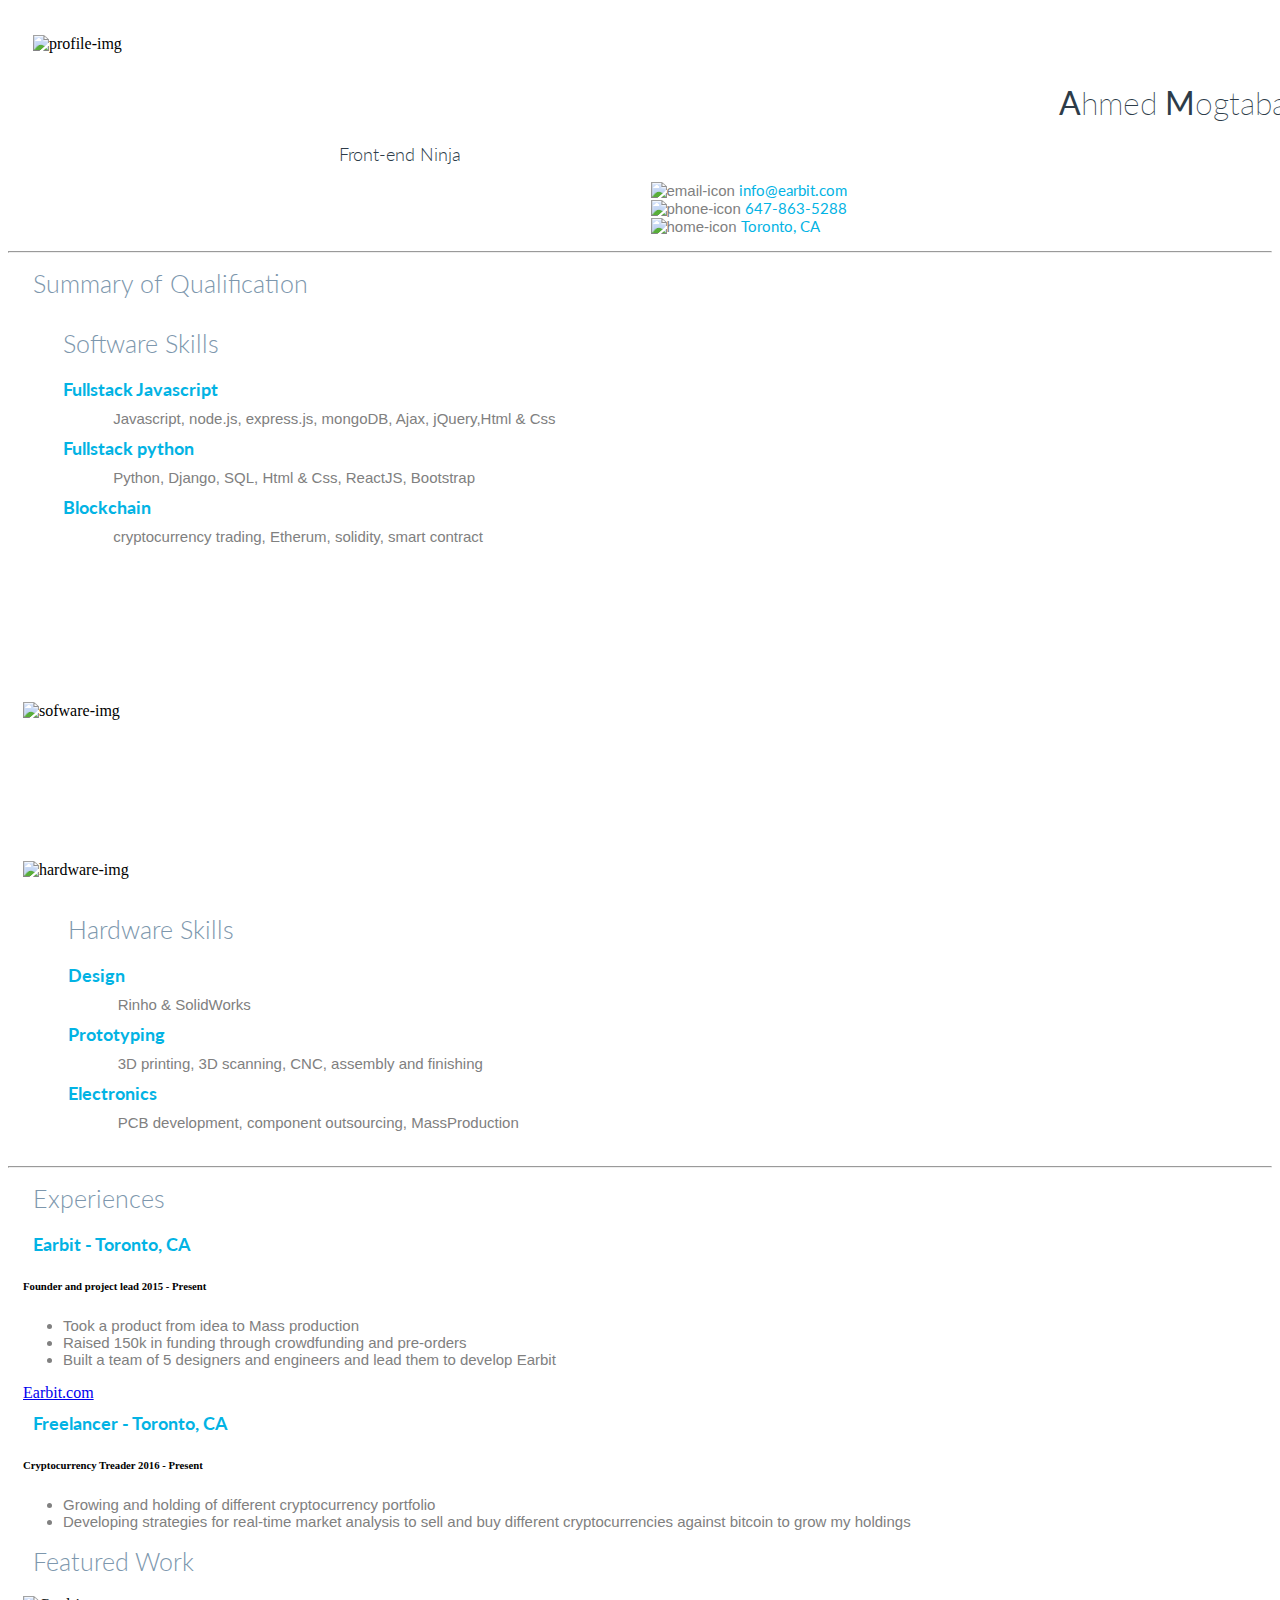
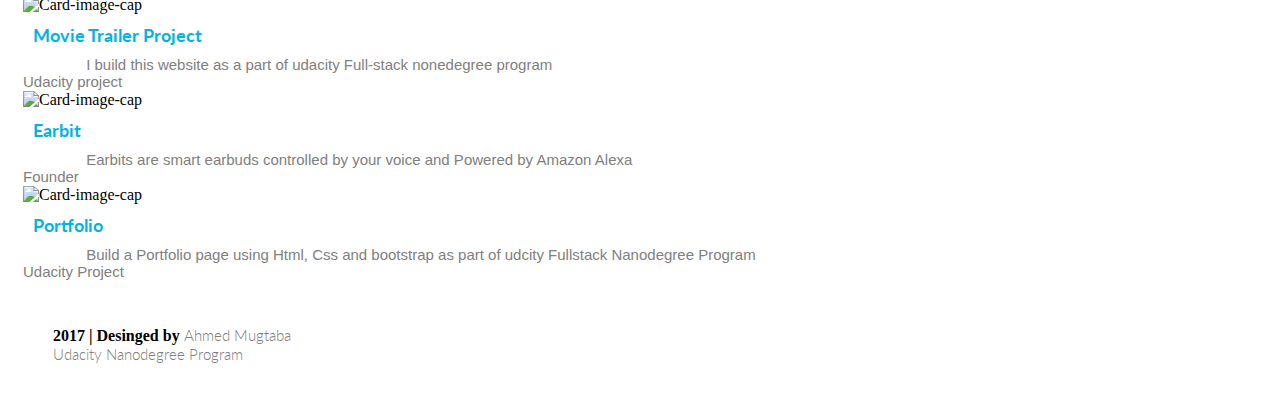
==== portfolio.html @ 6bc85782 "initial commit" ====
<!DOCTYPE html>
<html lang="en">
  <head>
    <!-- Required meta tags -->
    <meta charset="utf-8">
    <meta name="viewport" content="width=device-width, initial-scale=1, shrink-to-fit=no">
    <title>portfolio</title>
    <!-- bootstrap CDN -->
    <script src="https://maxcdn.bootstrapcdn.com/bootstrap/4.0.0-alpha.6/js/bootstrap.min.js" integrity="sha384-vBWWzlZJ8ea9aCX4pEW3rVHjgjt7zpkNpZk+02D9phzyeVkE+jo0ieGizqPLForn" crossorigin="anonymous"></script>

    <!-- Bootstrap CSS -->
    <link rel="stylesheet" href="https://maxcdn.bootstrapcdn.com/bootstrap/4.0.0-alpha.6/css/bootstrap.min.css" integrity="sha384-rwoIResjU2yc3z8GV/NPeZWAv56rSmLldC3R/AZzGRnGxQQKnKkoFVhFQhNUwEyJ" crossorigin="anonymous">
    <!-- main Css -->
    <link rel="stylesheet" href="main.css">
    <!-- Google Font -->
    <link href="https://fonts.googleapis.com/css?family=Lato:100,300,400" rel="stylesheet">

  </head>
<body>
<div class="container">
 <!-- log and info -->
    <div class="row head">
  <!-- Logo -->
        <div class="col-sm-4">
        <img class="profile-img" src="/Users/AhmedAli/Desktop/portfolio/img/udacity.svg" alt="profile-img">
        </div>
  <!-- ./ logo -->
  <!-- my info -->
        <div class="col-sm-8">
          <h1 id="name" class="text-uppercase"> <strong>A</strong>hmed<strong> M</strong>ogtaba</h1>
          <h4 id="ninja" class="text-center text-uppercase">Front-end Ninja</h4>
          <ul id="otis">
          <li><img class="info-icon" src="/Users/AhmedAli/Desktop/portfolio/img/email.png" alt="email-icon">
          <span class="info">info@earbit.com<br/></span></li>
          <li><img class="info-icon" src="/Users/AhmedAli/Desktop/portfolio/img/phone.png" alt="phone-icon"> <span class="info">647-863-5288<br/></span></li>
          <li><img class="info-icon" src="/Users/AhmedAli/Desktop/portfolio/img/home.png" alt="home-icon"><span class="info"> Toronto, CA</span></li>
          </ul>
        </div>
    </div>
  <!-- ./my info -->
    <hr/>
  <!-- Header -->
    <div class="row">
            <div class="col">
                  <h2 class="header">Summary of Qualification</h2>
            </div>
    </div>
  <!-- ./Header -->
  <!-- sofware skills row -->
    <div class="row">

        <div class="col-sm-6 software-skills">
            <h2 class="header">Software Skills</h2>
            <h5>Fullstack Javascript</h5>
            <p class="anything">Javascript, node.js, express.js, mongoDB, Ajax, jQuery,Html & Css</p>
            <h5>Fullstack python</h5>
            <p class="anything">Python, Django, SQL, Html & Css, ReactJS, Bootstrap</p>
            <h5>Blockchain</h5>
            <p class="anything">cryptocurrency trading, Etherum, solidity, smart contract</p>
        </div>

        <div class="col-sm-4 skills-img">
            <img class="software-img" src="/Users/AhmedAli/Desktop/portfolio/img/coding.jpg" alt="sofware-img">
        </div>
    </div>
<!-- ./sofware skills row -->

<!-- Hardware skills row -->
  <div class="row">

      <div class="col-sm-4 skills-img">
        <img class="hardware-img" src="/Users/AhmedAli/Desktop/portfolio/img/hardware.jpg" alt="hardware-img">
    </div>

    <div class="col-sm-6 hardware-info">

      <h2 class="header">Hardware Skills</h2>
      <h5>Design</h5>
      <p class="anything">Rinho & SolidWorks</p>
      <h5>Prototyping</h5>
      <p class="anything">3D printing, 3D scanning, CNC, assembly and finishing</p>
      <h5>Electronics</h5>
      <p class="anything">PCB development, component outsourcing, MassProduction</p>
    </div>

  </div>
<!-- ./Hardware skills row -->
    <hr/>

<!-- Experinences header -->
  <div class="row">
            <div class="col">
                  <h2 class="header">Experiences</h2>
            </div>
  </div>
<!-- ./ Experinences header -->

<!-- Experinences details  -->
  <div class="row">

      <div class="card-block">
          <h4>Earbit - Toronto, CA</h4>
          <h6 class="card-subtitle mb-2 text-muted">Founder and project lead 2015 - Present</h6>
          <ul>
            <li>Took a product from idea to Mass production</li>
            <li>Raised 150k in funding through crowdfunding and pre-orders</li>
            <li>Built a team of 5 designers and engineers and lead them to develop Earbit</li>
          </ul>
          <a href="https://www.myearbit.com/" class="card-link">Earbit.com</a>
  </div>
      <div class="card-block">
        <h4> Freelancer - Toronto, CA</h4>
        <h6 class="card-subtitle mb-2 text-muted">Cryptocurrency Treader 2016 - Present</h6>
        <ul>
            <li>Growing and holding of different cryptocurrency portfolio</li>
            <li>Developing strategies for real-time market analysis to sell and buy different cryptocurrencies against bitcoin to grow my holdings</li>
        </ul>
      </div>
  </div>
<!-- ./Experinences details  -->

<!-- Featured Work Header -->
  <div class="row test3">
        <div class="col-sm-6">
              <h3 class="header">Featured Work</h3>
        </div>
  </div>
<!-- ./Featured Work Header -->

<!-- portfolio cards -->
  <div class="row">

      <div class="col-sm-10 card-deck text-center">

        <div class="card">
            <img class="card-img-top" src="http://t0.gstatic.com/images?q=tbn:ANd9GcQQ5vi9xgRkP0nk5aRn8tcGEGRnOQyM-aAS1ldqfQSi_69V1yfU" alt="Card-image-cap">
            <div class="card-block">
            <h4 class="card-title">Movie Trailer Project</h4>
            <p class="card-text anything">I build this website as a part of udacity Full-stack nonedegree program</p>
            </div>
            <div class="card-footer">
            <small class="text-muted">Udacity project</small>
            </div>
  </div>

      <div class="card">
      <img class="card-img-top" src="/Users/AhmedAli/Desktop/portfolio/img/43.png" alt="Card-image-cap">
      <div class="card-block">
          <h4 class="card-title ">Earbit</h4>
          <p class="card-text anything">Earbits are smart earbuds controlled by your voice and Powered by Amazon Alexa</p>
          </div>
              <div class="card-footer">
                <small class="text-muted">Founder</small>
          </div>
      </div>


  <div class="card">
    <img class="card-img-top" src="/Users/AhmedAli/Desktop/portfolio/img/project.jpg" alt="Card-image-cap">
    <div class="card-block">
      <h4 class="card-title ">Portfolio</h4>
      <p class="card-text anything">Build a Portfolio page using Html, Css and bootstrap as part of udcity Fullstack Nanodegree Program</p>
        </div>
          <div class="card-footer">
              <small class="text-muted">Udacity Project</small>
            </div>
          </div>
      </div>
   </div>
 <!-- ./portfolio cards -->

 <!-- Footer -->

   <footer class="footer text-center">
       <strong class="text-muted"> 2017 | Desinged by </strong>
       <span class="text-footer">Ahmed Mugtaba</span>
       <p class="text-muted text-footer"> Udacity Nanodegree Program</p>
   </footer>

 <!-- Footer -->


    <!-- jQuery first, then Tether, then Bootstrap JS. -->
    <script src="https://code.jquery.com/jquery-3.1.1.slim.min.js" integrity="sha384-A7FZj7v+d/sdmMqp/nOQwliLvUsJfDHW+k9Omg/a/EheAdgtzNs3hpfag6Ed950n" crossorigin="anonymous">
    </script>
    <script src="https://cdnjs.cloudflare.com/ajax/libs/tether/1.4.0/js/tether.min.js" integrity="sha384-DztdAPBWPRXSA/3eYEEUWrWCy7G5KFbe8fFjk5JAIxUYHKkDx6Qin1DkWx51bBrb" crossorigin="anonymous">
    </script>
    <script src="https://maxcdn.bootstrapcdn.com/bootstrap/4.0.0-alpha.6/js/bootstrap.min.js" integrity="sha384-vBWWzlZJ8ea9aCX4pEW3rVHjgjt7zpkNpZk+02D9phzyeVkE+jo0ieGizqPLForn" crossorigin="anonymous">
    </script>
    </div>
  </body>
</html>
---- main.css ----
img {
    max-width: 100%;
    height: auto;
}

h2,h3,h5,h4 {
    font-family: 'Lato', sans-serif;
    font-size: 18px;
    margin: 10px;
    color: #02b3e4;
}

p,span,li, small{
    margin: auto;
    font-family: sans-serif;
    font-size: 15px;
    color: gray;
}

.header{
    font-size: 25px;
    color: #7d97ad;
    font-family: 'Lato', sans-serif;
    margin-bottom: 20px;
    font-weight: 300;
}

#otis li {
    list-style-type: none;
    margin-left: 48%;
}
.anything{
    margin-left: 5%;
}

.profile-img{
    width: 35%;
    margin: 10px;
    margin-top: 20px;
}

#info{
    margin-right: 10%;
}

#name{
    margin-top: 20px;
    text-align: right;
    color: #2d3c49;
    font-family: 'Lato', sans-serif;
    font-weight: 200;
}
#ninja{
    margin-left: 25%;
    font-family: 'Lato', sans-serif;
    font-weight: 300;
    color: #2d3c49;
}
.info-icon{
    width: 6%;
}
.card-img-top {
    width: 100%;
    height: 260px;
}

.card-deck{
    margin: auto;
}


.hardware-img {
   margin-top: 10%;
}
.software-img {
    margin-top: 10%;
}

.software-skills {
    position: relative;
    text-align: left;
    margin: 30px;
}

.hardware-info{
    margin:35px;

}
.row {
    margin: 15px;
    width: 100%;
}
.footer{
    margin: 45px;
}
.text-footer {
    font-family: 'Lato', sans-serif;
    font-weight: 300;
}

.info{
     color: #02b3e4;
     font-family: 'Lato', sans-serif;
}

@media (max-width: 580px) {
  .profile-img,.info-icon,.software-img,.info{
    display: none;
  }
}
@media (max-width: 580px) {
  #name{
    text-align: center;
  }
}
@media (max-width: 580px) {
  #ninja{
    display: none;
  }
}
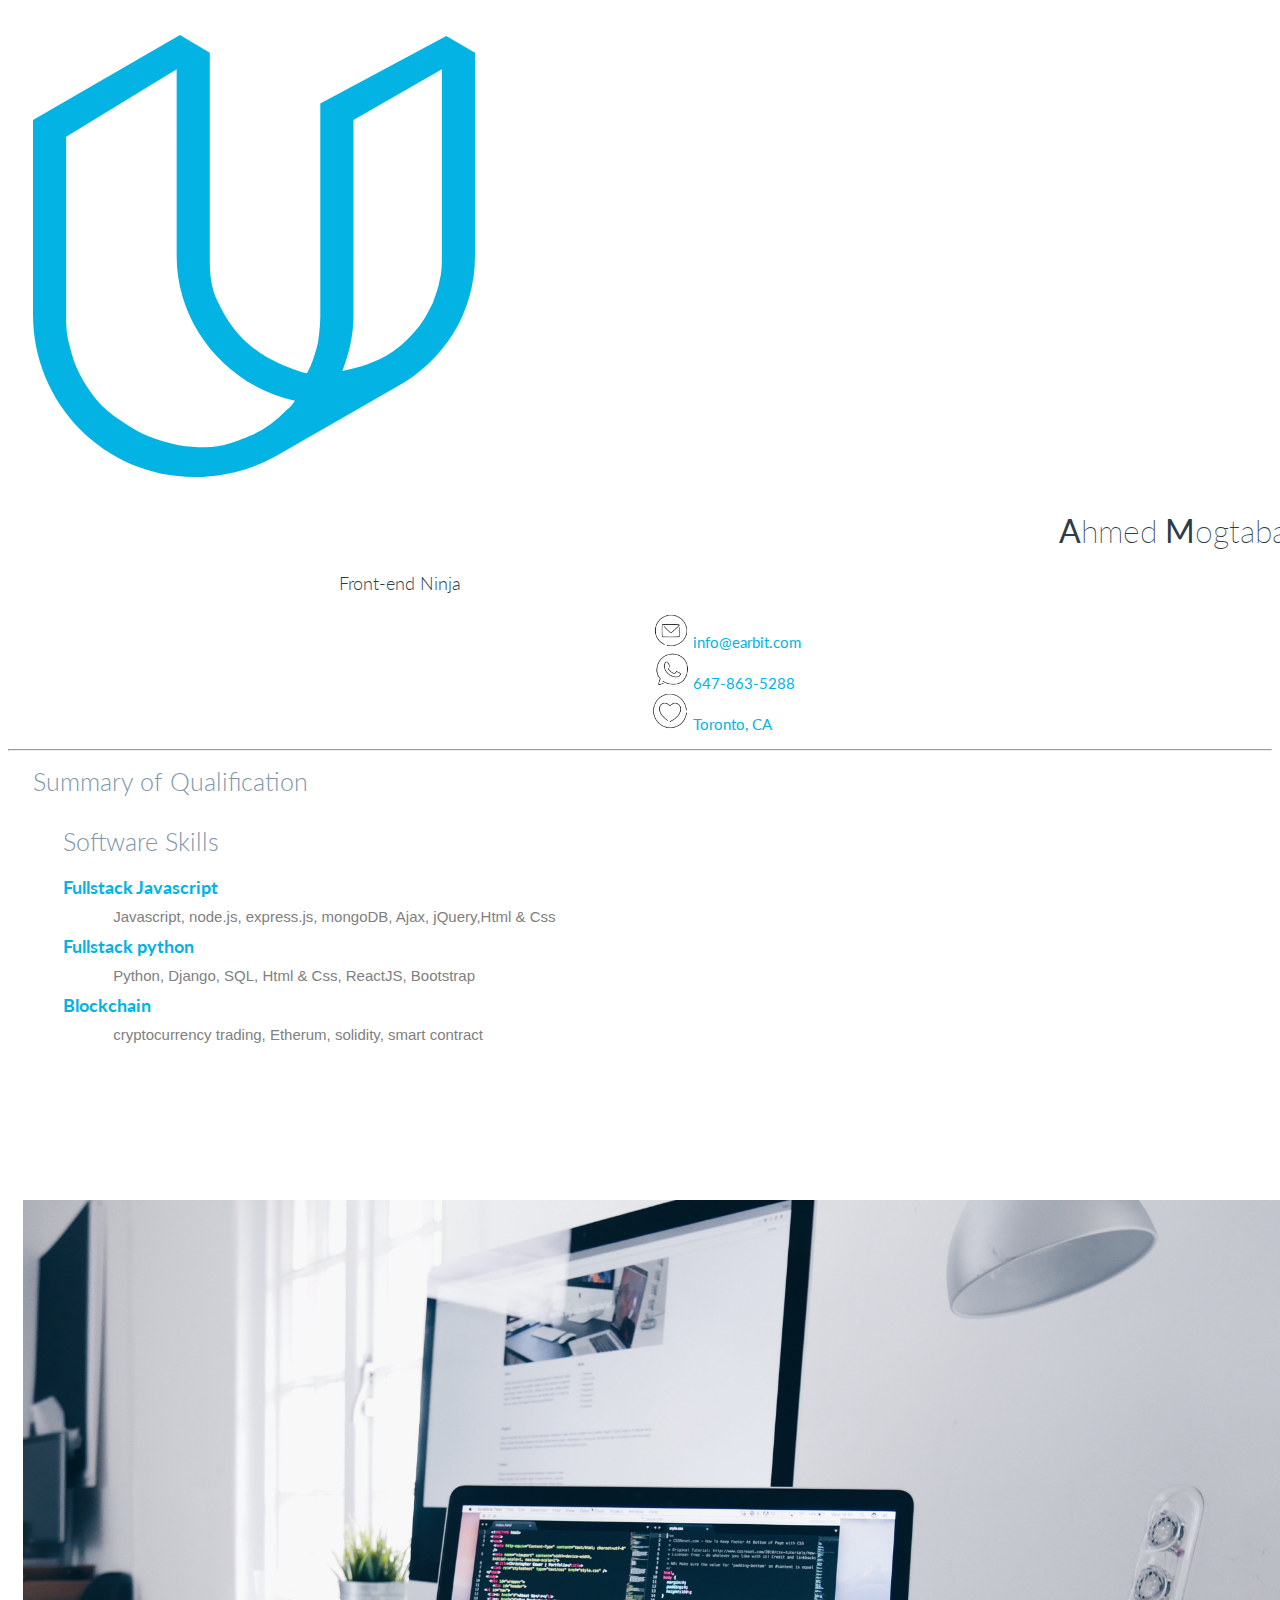
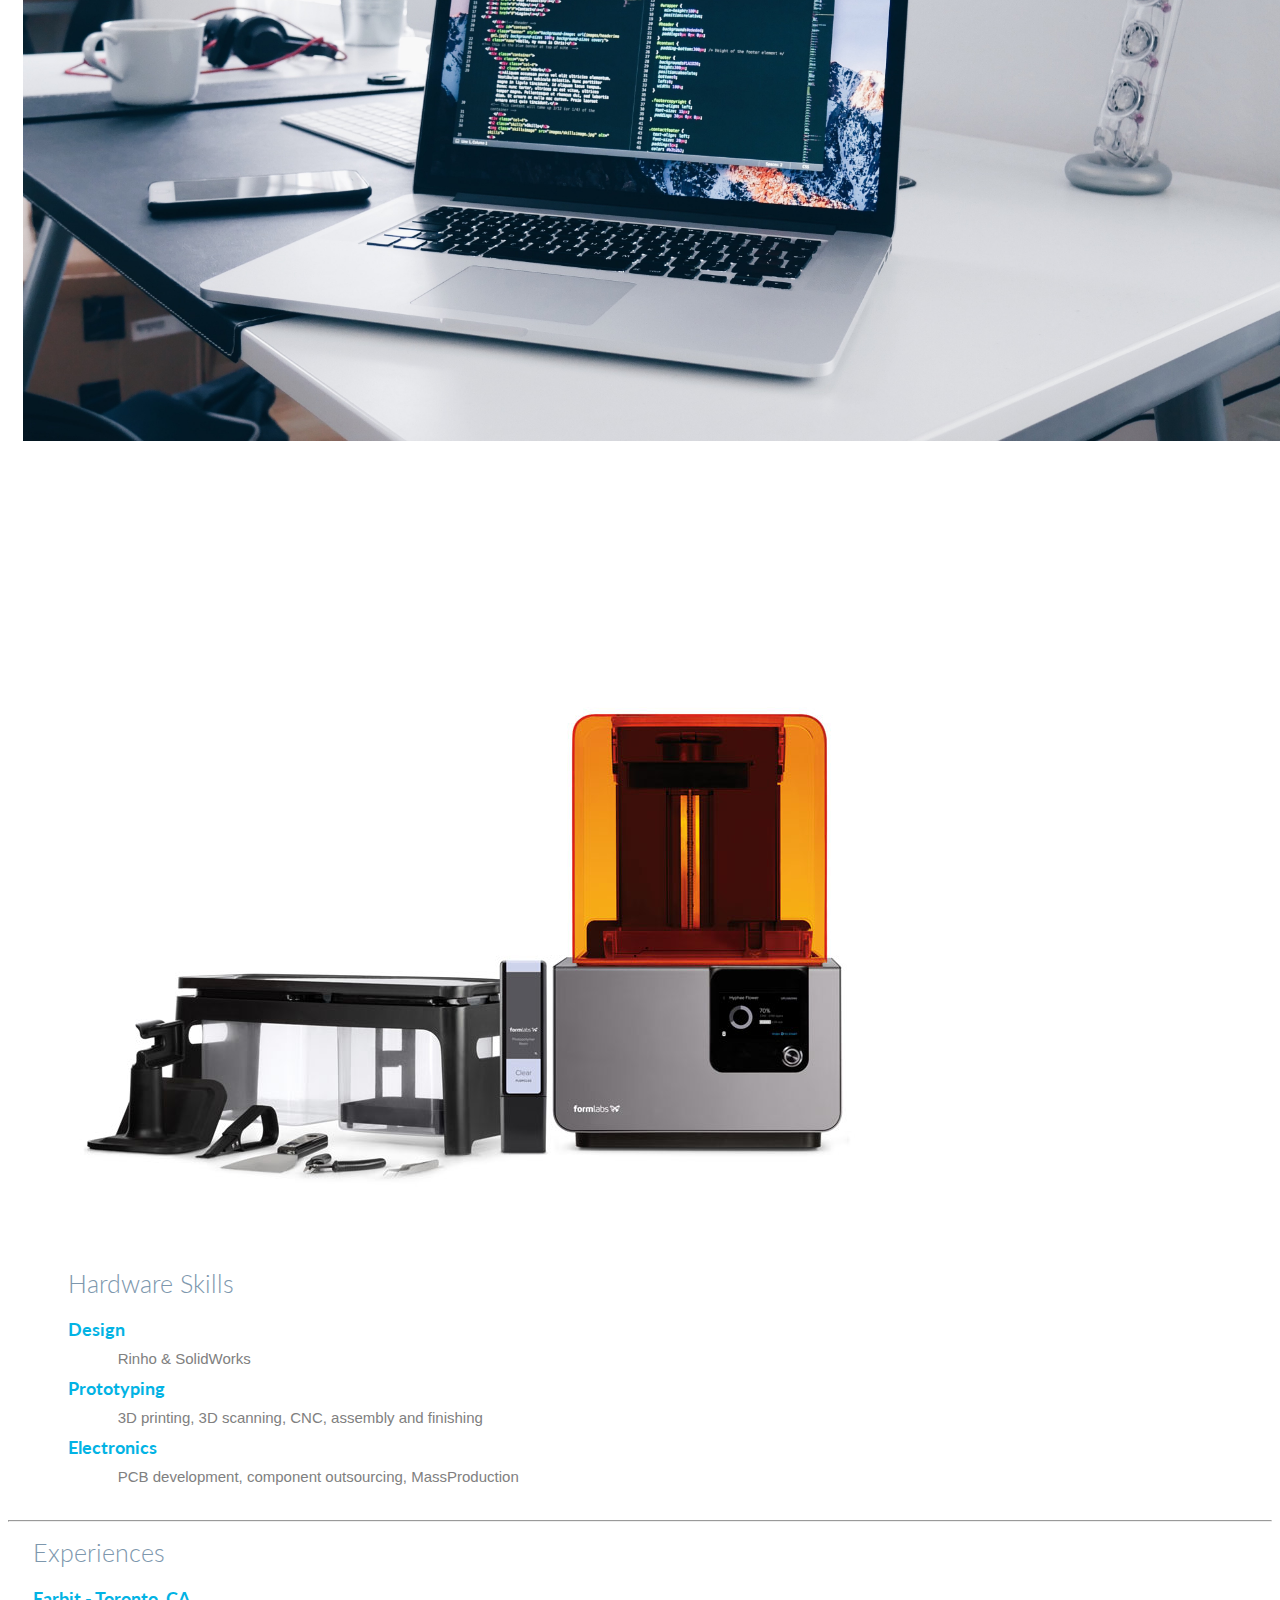
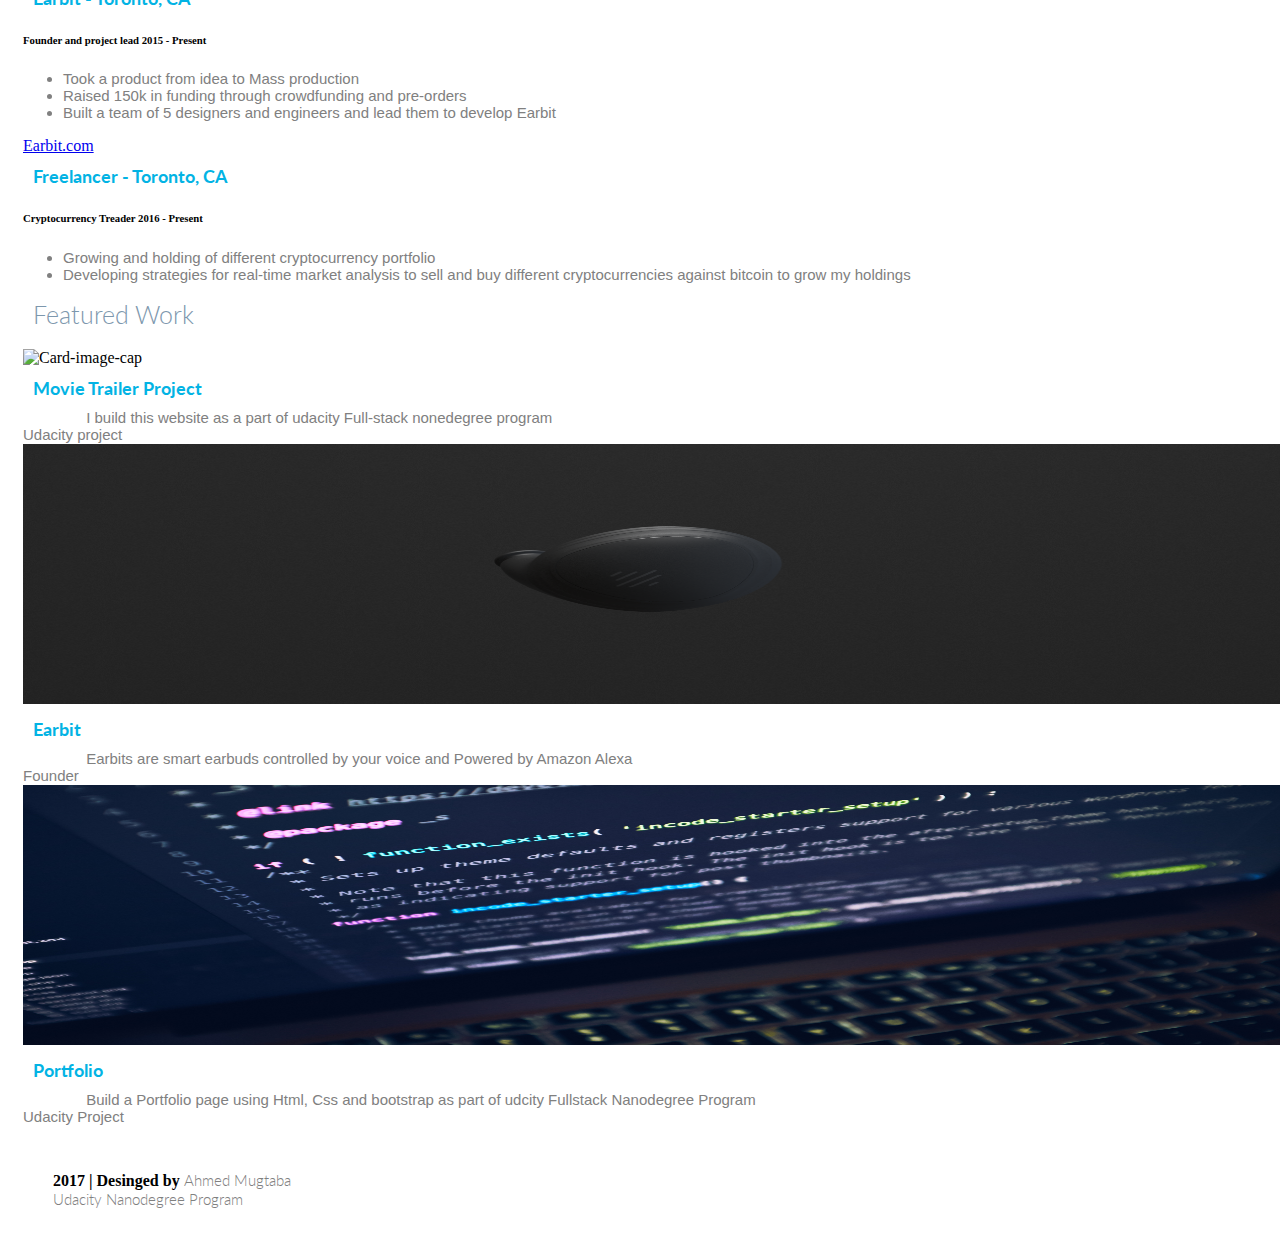
==== commit dd028f2f: "[update imgimages path]" ====
--- a/portfolio.html
+++ b/portfolio.html
@@ -22,7 +22,7 @@
     <div class="row head">
   <!-- Logo -->
         <div class="col-sm-4">
-        <img class="profile-img" src="/Users/AhmedAli/Desktop/portfolio/img/udacity.svg" alt="profile-img">
+        <img class="profile-img" src="img/udacity.svg" alt="profile-img">
         </div>
   <!-- ./ logo -->
   <!-- my info -->
@@ -30,10 +30,10 @@
           <h1 id="name" class="text-uppercase"> <strong>A</strong>hmed<strong> M</strong>ogtaba</h1>
           <h4 id="ninja" class="text-center text-uppercase">Front-end Ninja</h4>
           <ul id="otis">
-          <li><img class="info-icon" src="/Users/AhmedAli/Desktop/portfolio/img/email.png" alt="email-icon">
+          <li><img class="info-icon" src="img/email.png" alt="email-icon">
           <span class="info">info@earbit.com<br/></span></li>
-          <li><img class="info-icon" src="/Users/AhmedAli/Desktop/portfolio/img/phone.png" alt="phone-icon"> <span class="info">647-863-5288<br/></span></li>
-          <li><img class="info-icon" src="/Users/AhmedAli/Desktop/portfolio/img/home.png" alt="home-icon"><span class="info"> Toronto, CA</span></li>
+          <li><img class="info-icon" src="img/phone.png" alt="phone-icon"> <span class="info">647-863-5288<br/></span></li>
+          <li><img class="info-icon" src="img/home.png" alt="home-icon"><span class="info"> Toronto, CA</span></li>
           </ul>
         </div>
     </div>
@@ -60,7 +60,7 @@
         </div>
 
         <div class="col-sm-4 skills-img">
-            <img class="software-img" src="/Users/AhmedAli/Desktop/portfolio/img/coding.jpg" alt="sofware-img">
+            <img class="software-img" src="img/coding.jpg" alt="sofware-img">
         </div>
     </div>
 <!-- ./sofware skills row -->
@@ -69,7 +69,7 @@
   <div class="row">
 
       <div class="col-sm-4 skills-img">
-        <img class="hardware-img" src="/Users/AhmedAli/Desktop/portfolio/img/hardware.jpg" alt="hardware-img">
+        <img class="hardware-img" src="img/hardware.jpg" alt="hardware-img">
     </div>
 
     <div class="col-sm-6 hardware-info">
@@ -144,7 +144,7 @@
   </div>
 
       <div class="card">
-      <img class="card-img-top" src="/Users/AhmedAli/Desktop/portfolio/img/43.png" alt="Card-image-cap">
+      <img class="card-img-top" src="img/43.png" alt="Card-image-cap">
       <div class="card-block">
           <h4 class="card-title ">Earbit</h4>
           <p class="card-text anything">Earbits are smart earbuds controlled by your voice and Powered by Amazon Alexa</p>
@@ -156,7 +156,7 @@
 
 
   <div class="card">
-    <img class="card-img-top" src="/Users/AhmedAli/Desktop/portfolio/img/project.jpg" alt="Card-image-cap">
+    <img class="card-img-top" src="img/project.jpg" alt="Card-image-cap">
     <div class="card-block">
       <h4 class="card-title ">Portfolio</h4>
       <p class="card-text anything">Build a Portfolio page using Html, Css and bootstrap as part of udcity Fullstack Nanodegree Program</p>
--- a/main.css
+++ b/main.css
@@ -117,4 +117,11 @@
   #ninja{
     display: none;
   }
+}
+
+@media (max-width: 580px) {
+  .card{
+        margin-bottom: 35px;
+        width: 90%;
+    }
 }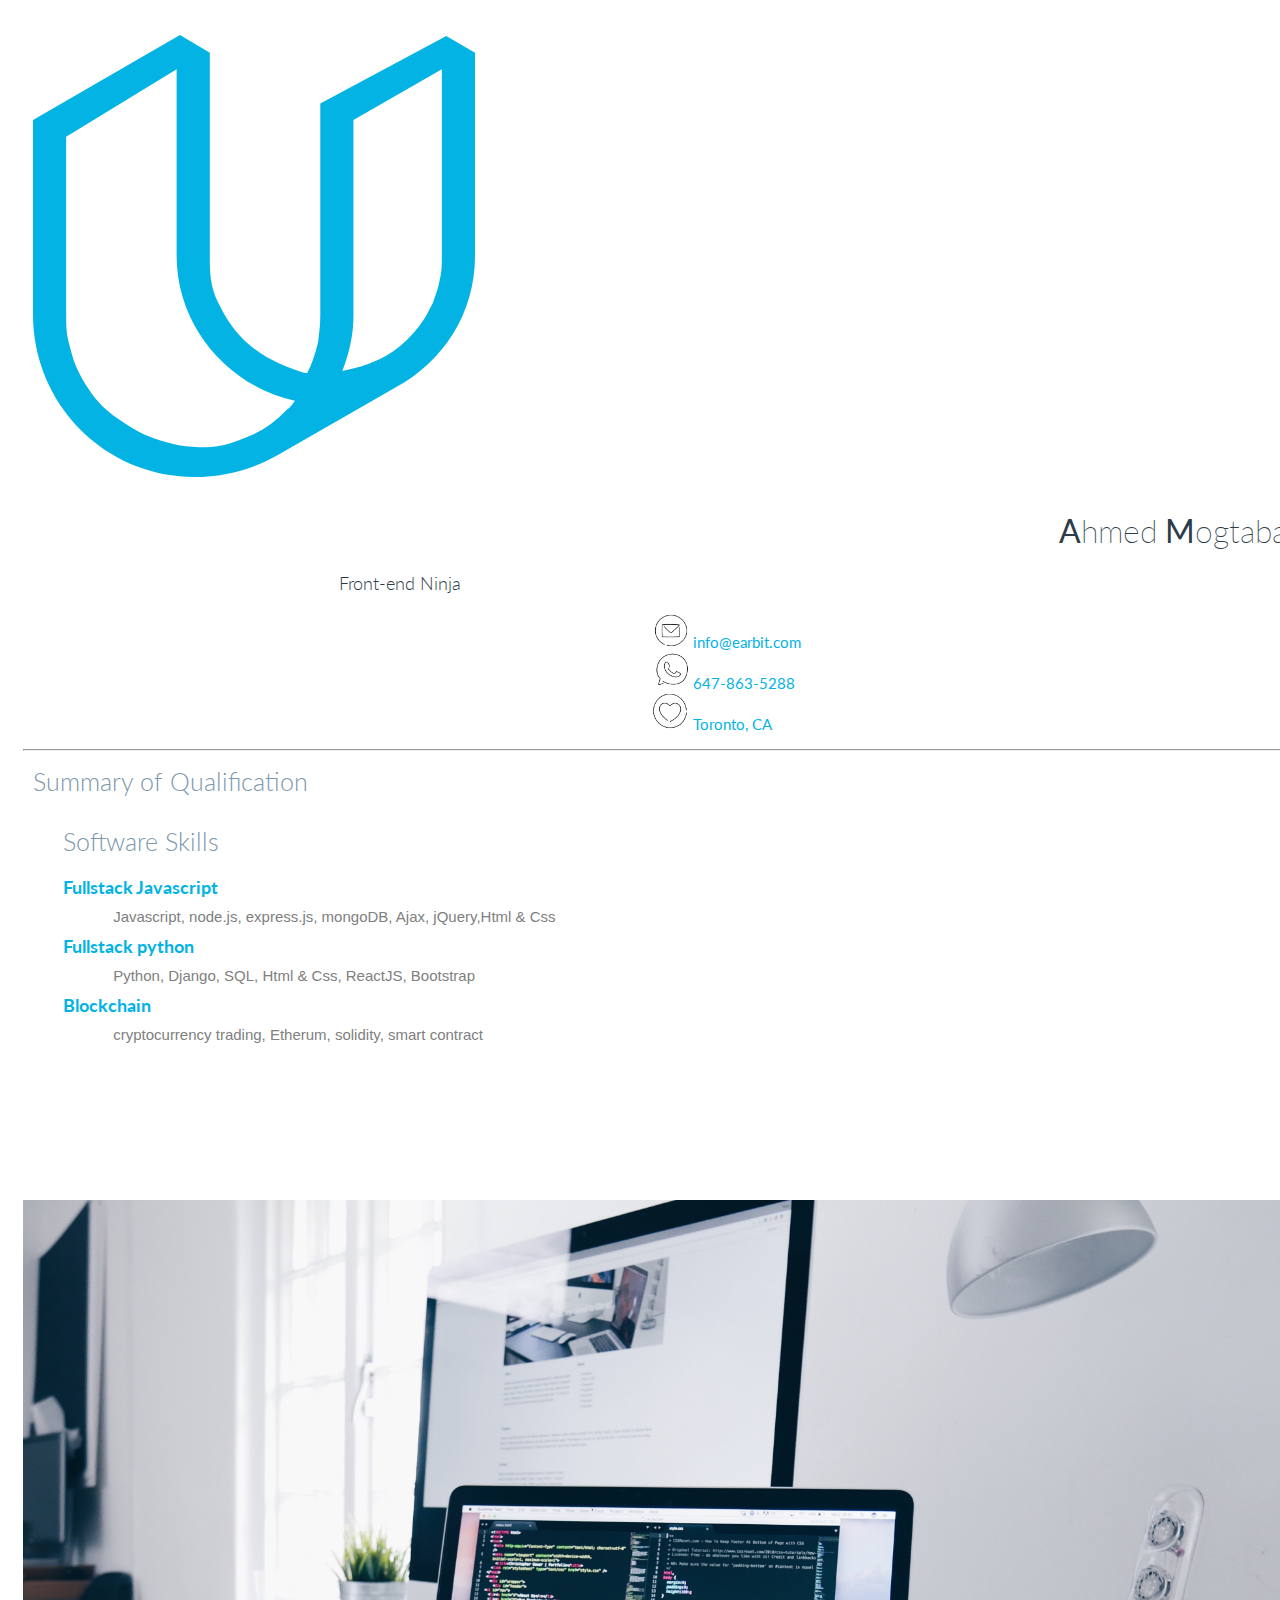
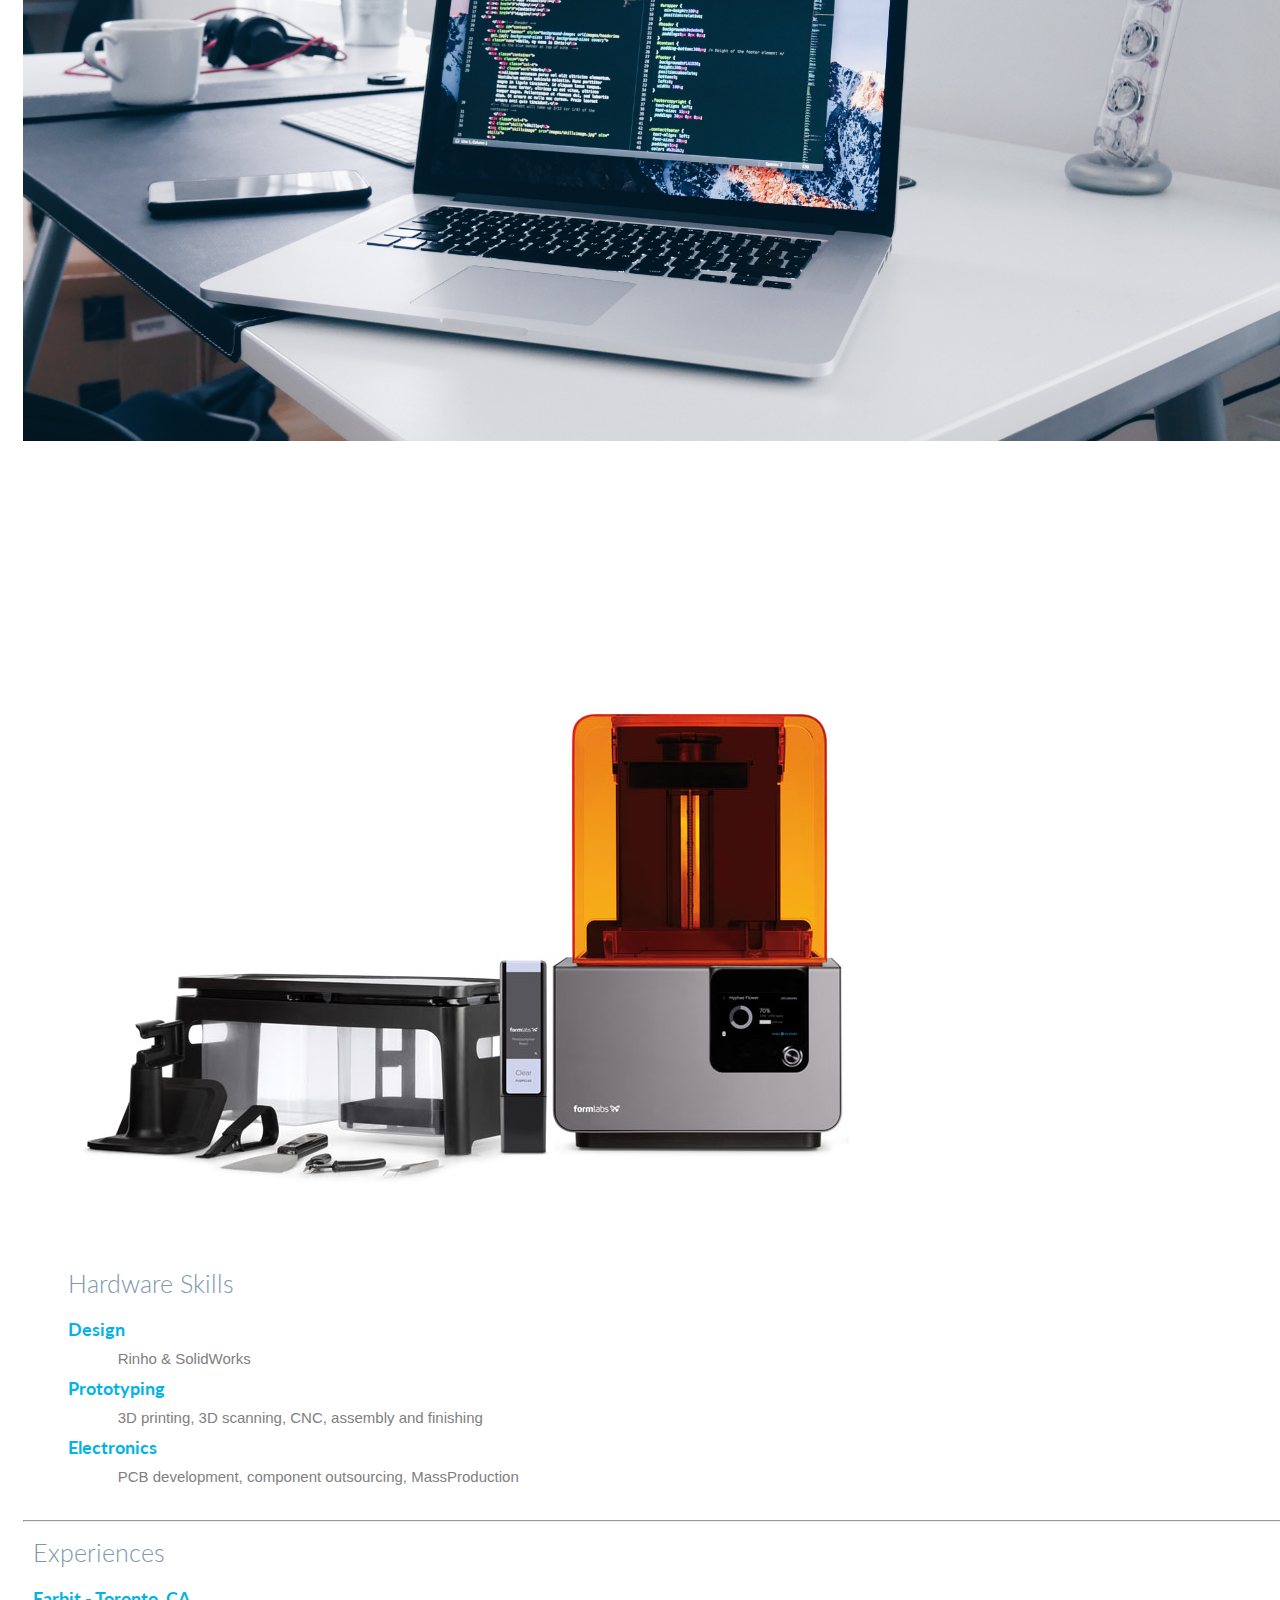
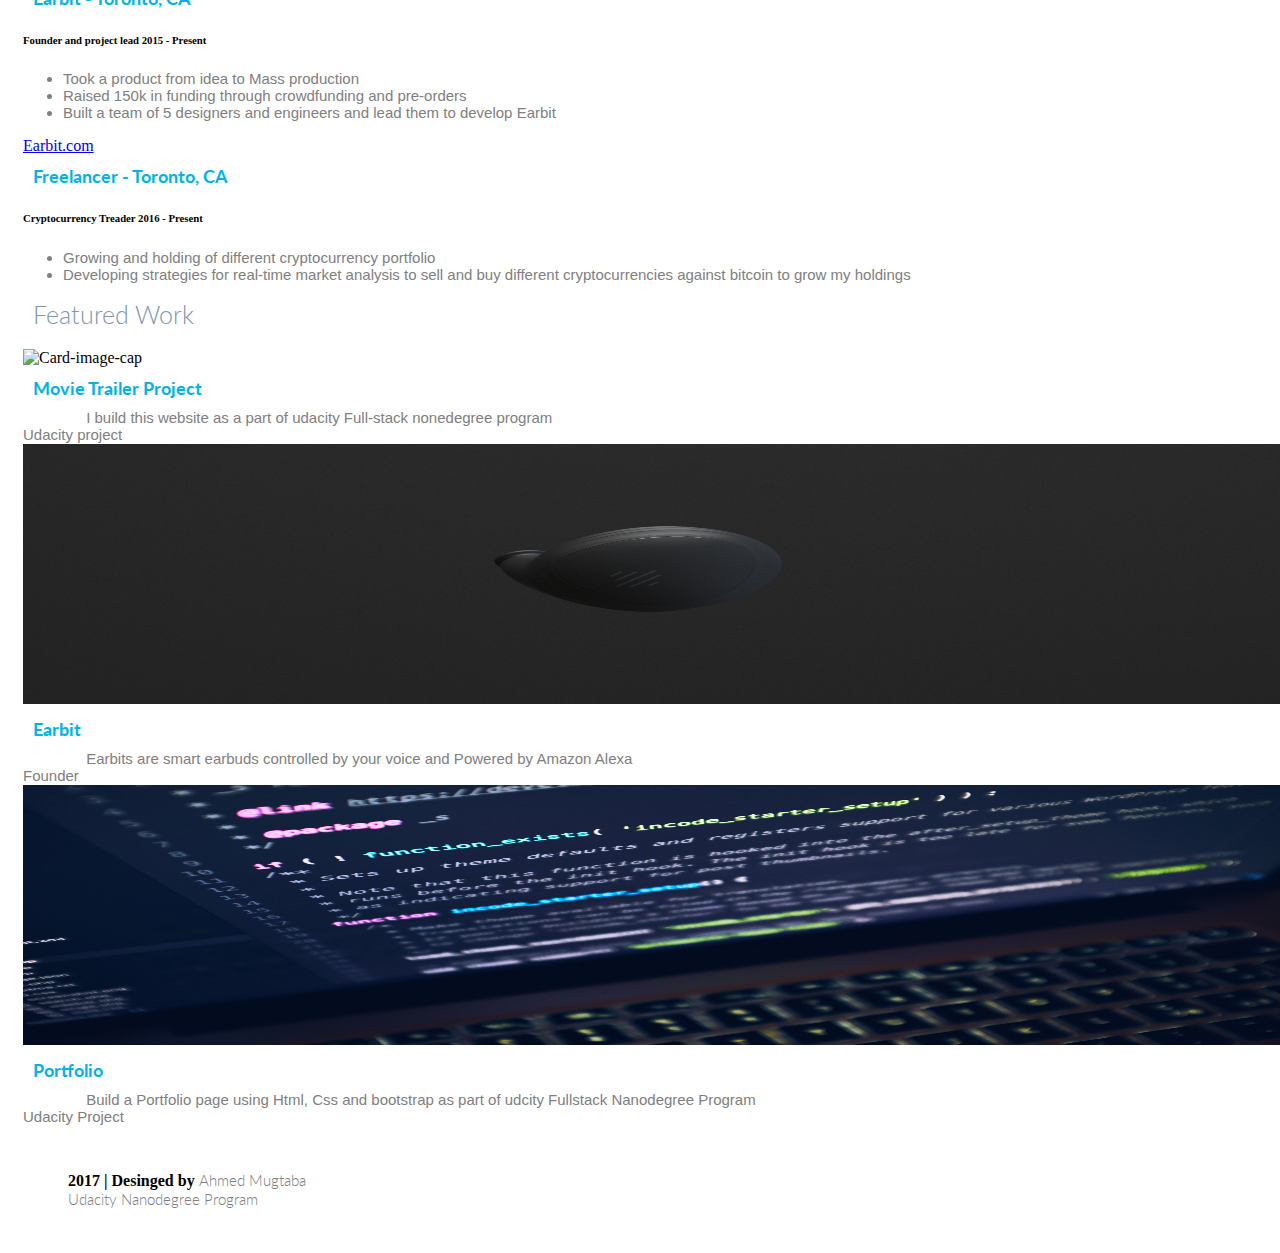
==== commit 17f524c0: "fix issues" ====
--- a/portfolio.html
+++ b/portfolio.html
@@ -1,6 +1,7 @@
 <!DOCTYPE html>
 <html lang="en">
-  <head>
+
+<head>
     <!-- Required meta tags -->
     <meta charset="utf-8">
     <meta name="viewport" content="width=device-width, initial-scale=1, shrink-to-fit=no">
@@ -15,178 +16,189 @@
     <!-- Google Font -->
     <link href="https://fonts.googleapis.com/css?family=Lato:100,300,400" rel="stylesheet">
 
-  </head>
+</head>
+
 <body>
-<div class="container">
- <!-- log and info -->
-    <div class="row head">
-  <!-- Logo -->
-        <div class="col-sm-4">
-        <img class="profile-img" src="img/udacity.svg" alt="profile-img">
-        </div>
-  <!-- ./ logo -->
-  <!-- my info -->
-        <div class="col-sm-8">
-          <h1 id="name" class="text-uppercase"> <strong>A</strong>hmed<strong> M</strong>ogtaba</h1>
-          <h4 id="ninja" class="text-center text-uppercase">Front-end Ninja</h4>
-          <ul id="otis">
-          <li><img class="info-icon" src="img/email.png" alt="email-icon">
-          <span class="info">info@earbit.com<br/></span></li>
-          <li><img class="info-icon" src="img/phone.png" alt="phone-icon"> <span class="info">647-863-5288<br/></span></li>
-          <li><img class="info-icon" src="img/home.png" alt="home-icon"><span class="info"> Toronto, CA</span></li>
-          </ul>
-        </div>
+    <div class="container">
+        <!-- log and info -->
+        <div class="row head">
+            <!-- Logo -->
+            <div class="col-sm-4">
+                <img class="profile-img" src="img/udacity.svg" alt="profile-img">
+            </div>
+            <!-- ./ logo -->
+            <!-- my info -->
+            <div class="col-sm-8">
+                <h1 id="name" class="text-uppercase"> <strong>A</strong>hmed<strong> M</strong>ogtaba</h1>
+                <h4 id="ninja" class="text-center text-uppercase">Front-end Ninja</h4>
+                <ul id="otis">
+                    <li><img class="info-icon" src="img/email.png" alt="email-icon">
+                        <span class="info">info@earbit.com<br/></span></li>
+                    <li><img class="info-icon" src="img/phone.png" alt="phone-icon"> <span class="info">647-863-5288<br/></span></li>
+                    <li><img class="info-icon" src="img/home.png" alt="home-icon"><span class="info"> Toronto, CA</span></li>
+                </ul>
+            </div>
+        </div>
+        <!-- ./my info -->
+        <div class="row">
+            <div class="col-md-12">
+                <hr/>
+            </div>
+        </div>
+
+        <!-- Header -->
+        <div class="row">
+            <div class="col-md-12">
+                <h2 class="header">Summary of Qualification</h2>
+            </div>
+        </div>
+        <!-- ./Header -->
+        <!-- sofware skills row -->
+        <div class="row">
+
+            <div class="col-sm-6 software-skills">
+                <h2 class="header">Software Skills</h2>
+                <h5>Fullstack Javascript</h5>
+                <p class="anything">Javascript, node.js, express.js, mongoDB, Ajax, jQuery,Html & Css</p>
+                <h5>Fullstack python</h5>
+                <p class="anything">Python, Django, SQL, Html & Css, ReactJS, Bootstrap</p>
+                <h5>Blockchain</h5>
+                <p class="anything">cryptocurrency trading, Etherum, solidity, smart contract</p>
+            </div>
+
+            <div class="col-sm-4 skills-img">
+                <img class="software-img" src="img/coding.jpg" alt="sofware-img">
+            </div>
+        </div>
+        <!-- ./sofware skills row -->
+
+        <!-- Hardware skills row -->
+        <div class="row">
+
+            <div class="col-sm-4 skills-img">
+                <img class="hardware-img" src="img/hardware.jpg" alt="hardware-img">
+            </div>
+
+            <div class="col-sm-6 hardware-info">
+
+                <h2 class="header">Hardware Skills</h2>
+                <h5>Design</h5>
+                <p class="anything">Rinho & SolidWorks</p>
+                <h5>Prototyping</h5>
+                <p class="anything">3D printing, 3D scanning, CNC, assembly and finishing</p>
+                <h5>Electronics</h5>
+                <p class="anything">PCB development, component outsourcing, MassProduction</p>
+            </div>
+
+        </div>
+        <!-- ./Hardware skills row -->
+        <div class="row">
+            <div class="col-md-12">
+                <hr/>
+            </div>
+        </div>
+
+        <!-- Experinences header -->
+        <div class="row">
+            <div class="col-md-12">
+                <h2 class="header">Experiences</h2>
+            </div>
+        </div>
+        <!-- ./ Experinences header -->
+
+        <!-- Experinences details  -->
+        <div class="row">
+            <div class="col-md-12 card-block">
+                <h4>Earbit - Toronto, CA</h4>
+                <h6 class="card-subtitle mb-2 text-muted">Founder and project lead 2015 - Present</h6>
+                <ul>
+                    <li>Took a product from idea to Mass production</li>
+                    <li>Raised 150k in funding through crowdfunding and pre-orders</li>
+                    <li>Built a team of 5 designers and engineers and lead them to develop Earbit</li>
+                </ul>
+                <a href="https://www.myearbit.com/" class="card-link">Earbit.com</a>
+            </div>
+            <div class="col-md-12 card-block">
+                <h4> Freelancer - Toronto, CA</h4>
+                <h6 class="card-subtitle mb-2 text-muted">Cryptocurrency Treader 2016 - Present</h6>
+                <ul>
+                    <li>Growing and holding of different cryptocurrency portfolio</li>
+                    <li>Developing strategies for real-time market analysis to sell and buy different cryptocurrencies against bitcoin to grow my holdings</li>
+                </ul>
+            </div>
+        </div>
+        <!-- ./Experinences details  -->
+
+        <!-- Featured Work Header -->
+        <div class="row test3">
+            <div class="col-sm-6">
+                <h3 class="header">Featured Work</h3>
+            </div>
+        </div>
+        <!-- ./Featured Work Header -->
+
+        <!-- portfolio cards -->
+        <div class="row">
+
+            <div class="col-sm-10 card-deck text-center">
+
+                <div class="card">
+                    <img class="card-img-top" src="http://t0.gstatic.com/images?q=tbn:ANd9GcQQ5vi9xgRkP0nk5aRn8tcGEGRnOQyM-aAS1ldqfQSi_69V1yfU" alt="Card-image-cap">
+                    <div class="card-block">
+                        <h4 class="card-title">Movie Trailer Project</h4>
+                        <p class="card-text anything">I build this website as a part of udacity Full-stack nonedegree program</p>
+                    </div>
+                    <div class="card-footer">
+                        <small class="text-muted">Udacity project</small>
+                    </div>
+                </div>
+
+                <div class="card">
+                    <img class="card-img-top" src="img/43.png" alt="Card-image-cap">
+                    <div class="card-block">
+                        <h4 class="card-title ">Earbit</h4>
+                        <p class="card-text anything">Earbits are smart earbuds controlled by your voice and Powered by Amazon Alexa</p>
+                    </div>
+                    <div class="card-footer">
+                        <small class="text-muted">Founder</small>
+                    </div>
+                </div>
+
+                <div class="card">
+                    <img class="card-img-top" src="img/project.jpg" alt="Card-image-cap">
+                    <div class="card-block">
+                        <h4 class="card-title ">Portfolio</h4>
+                        <p class="card-text anything">Build a Portfolio page using Html, Css and bootstrap as part of udcity Fullstack Nanodegree Program</p>
+                    </div>
+                    <div class="card-footer">
+                        <small class="text-muted">Udacity Project</small>
+                    </div>
+                </div>
+            </div>
+        </div>
+        <!-- ./portfolio cards -->
+
+        <!-- Footer -->
+        <div class="row">
+            <div class="col-md-12">
+                <footer class="footer text-center">
+                    <strong class="text-muted"> 2017 | Desinged by </strong>
+                    <span class="text-footer">Ahmed Mugtaba</span>
+                    <p class="text-muted text-footer"> Udacity Nanodegree Program</p>
+                </footer>
+            </div>
+        </div>
+
+        <!-- Footer -->
+
+        <!-- jQuery first, then Tether, then Bootstrap JS. -->
+        <script src="https://code.jquery.com/jquery-3.1.1.slim.min.js" integrity="sha384-A7FZj7v+d/sdmMqp/nOQwliLvUsJfDHW+k9Omg/a/EheAdgtzNs3hpfag6Ed950n" crossorigin="anonymous">
+        </script>
+        <script src="https://cdnjs.cloudflare.com/ajax/libs/tether/1.4.0/js/tether.min.js" integrity="sha384-DztdAPBWPRXSA/3eYEEUWrWCy7G5KFbe8fFjk5JAIxUYHKkDx6Qin1DkWx51bBrb" crossorigin="anonymous">
+        </script>
+        <script src="https://maxcdn.bootstrapcdn.com/bootstrap/4.0.0-alpha.6/js/bootstrap.min.js" integrity="sha384-vBWWzlZJ8ea9aCX4pEW3rVHjgjt7zpkNpZk+02D9phzyeVkE+jo0ieGizqPLForn" crossorigin="anonymous">
+        </script>
     </div>
-  <!-- ./my info -->
-    <hr/>
-  <!-- Header -->
-    <div class="row">
-            <div class="col">
-                  <h2 class="header">Summary of Qualification</h2>
-            </div>
-    </div>
-  <!-- ./Header -->
-  <!-- sofware skills row -->
-    <div class="row">
-
-        <div class="col-sm-6 software-skills">
-            <h2 class="header">Software Skills</h2>
-            <h5>Fullstack Javascript</h5>
-            <p class="anything">Javascript, node.js, express.js, mongoDB, Ajax, jQuery,Html & Css</p>
-            <h5>Fullstack python</h5>
-            <p class="anything">Python, Django, SQL, Html & Css, ReactJS, Bootstrap</p>
-            <h5>Blockchain</h5>
-            <p class="anything">cryptocurrency trading, Etherum, solidity, smart contract</p>
-        </div>
-
-        <div class="col-sm-4 skills-img">
-            <img class="software-img" src="img/coding.jpg" alt="sofware-img">
-        </div>
-    </div>
-<!-- ./sofware skills row -->
-
-<!-- Hardware skills row -->
-  <div class="row">
-
-      <div class="col-sm-4 skills-img">
-        <img class="hardware-img" src="img/hardware.jpg" alt="hardware-img">
-    </div>
-
-    <div class="col-sm-6 hardware-info">
-
-      <h2 class="header">Hardware Skills</h2>
-      <h5>Design</h5>
-      <p class="anything">Rinho & SolidWorks</p>
-      <h5>Prototyping</h5>
-      <p class="anything">3D printing, 3D scanning, CNC, assembly and finishing</p>
-      <h5>Electronics</h5>
-      <p class="anything">PCB development, component outsourcing, MassProduction</p>
-    </div>
-
-  </div>
-<!-- ./Hardware skills row -->
-    <hr/>
-
-<!-- Experinences header -->
-  <div class="row">
-            <div class="col">
-                  <h2 class="header">Experiences</h2>
-            </div>
-  </div>
-<!-- ./ Experinences header -->
-
-<!-- Experinences details  -->
-  <div class="row">
-
-      <div class="card-block">
-          <h4>Earbit - Toronto, CA</h4>
-          <h6 class="card-subtitle mb-2 text-muted">Founder and project lead 2015 - Present</h6>
-          <ul>
-            <li>Took a product from idea to Mass production</li>
-            <li>Raised 150k in funding through crowdfunding and pre-orders</li>
-            <li>Built a team of 5 designers and engineers and lead them to develop Earbit</li>
-          </ul>
-          <a href="https://www.myearbit.com/" class="card-link">Earbit.com</a>
-  </div>
-      <div class="card-block">
-        <h4> Freelancer - Toronto, CA</h4>
-        <h6 class="card-subtitle mb-2 text-muted">Cryptocurrency Treader 2016 - Present</h6>
-        <ul>
-            <li>Growing and holding of different cryptocurrency portfolio</li>
-            <li>Developing strategies for real-time market analysis to sell and buy different cryptocurrencies against bitcoin to grow my holdings</li>
-        </ul>
-      </div>
-  </div>
-<!-- ./Experinences details  -->
-
-<!-- Featured Work Header -->
-  <div class="row test3">
-        <div class="col-sm-6">
-              <h3 class="header">Featured Work</h3>
-        </div>
-  </div>
-<!-- ./Featured Work Header -->
-
-<!-- portfolio cards -->
-  <div class="row">
-
-      <div class="col-sm-10 card-deck text-center">
-
-        <div class="card">
-            <img class="card-img-top" src="http://t0.gstatic.com/images?q=tbn:ANd9GcQQ5vi9xgRkP0nk5aRn8tcGEGRnOQyM-aAS1ldqfQSi_69V1yfU" alt="Card-image-cap">
-            <div class="card-block">
-            <h4 class="card-title">Movie Trailer Project</h4>
-            <p class="card-text anything">I build this website as a part of udacity Full-stack nonedegree program</p>
-            </div>
-            <div class="card-footer">
-            <small class="text-muted">Udacity project</small>
-            </div>
-  </div>
-
-      <div class="card">
-      <img class="card-img-top" src="img/43.png" alt="Card-image-cap">
-      <div class="card-block">
-          <h4 class="card-title ">Earbit</h4>
-          <p class="card-text anything">Earbits are smart earbuds controlled by your voice and Powered by Amazon Alexa</p>
-          </div>
-              <div class="card-footer">
-                <small class="text-muted">Founder</small>
-          </div>
-      </div>
-
-
-  <div class="card">
-    <img class="card-img-top" src="img/project.jpg" alt="Card-image-cap">
-    <div class="card-block">
-      <h4 class="card-title ">Portfolio</h4>
-      <p class="card-text anything">Build a Portfolio page using Html, Css and bootstrap as part of udcity Fullstack Nanodegree Program</p>
-        </div>
-          <div class="card-footer">
-              <small class="text-muted">Udacity Project</small>
-            </div>
-          </div>
-      </div>
-   </div>
- <!-- ./portfolio cards -->
-
- <!-- Footer -->
-
-   <footer class="footer text-center">
-       <strong class="text-muted"> 2017 | Desinged by </strong>
-       <span class="text-footer">Ahmed Mugtaba</span>
-       <p class="text-muted text-footer"> Udacity Nanodegree Program</p>
-   </footer>
-
- <!-- Footer -->
-
-
-    <!-- jQuery first, then Tether, then Bootstrap JS. -->
-    <script src="https://code.jquery.com/jquery-3.1.1.slim.min.js" integrity="sha384-A7FZj7v+d/sdmMqp/nOQwliLvUsJfDHW+k9Omg/a/EheAdgtzNs3hpfag6Ed950n" crossorigin="anonymous">
-    </script>
-    <script src="https://cdnjs.cloudflare.com/ajax/libs/tether/1.4.0/js/tether.min.js" integrity="sha384-DztdAPBWPRXSA/3eYEEUWrWCy7G5KFbe8fFjk5JAIxUYHKkDx6Qin1DkWx51bBrb" crossorigin="anonymous">
-    </script>
-    <script src="https://maxcdn.bootstrapcdn.com/bootstrap/4.0.0-alpha.6/js/bootstrap.min.js" integrity="sha384-vBWWzlZJ8ea9aCX4pEW3rVHjgjt7zpkNpZk+02D9phzyeVkE+jo0ieGizqPLForn" crossorigin="anonymous">
-    </script>
-    </div>
-  </body>
+</body>
+
 </html>--- a/main.css
+++ b/main.css
@@ -4,20 +4,20 @@
 }
 
 h2,h3,h5,h4 {
-    font-family: 'Lato', sans-serif;
+    font-family: "Lato", sans-serif;
     font-size: 18px;
     margin: 10px;
     color: #02b3e4;
 }
 
-p,span,li, small{
+p,span,li, small {
     margin: auto;
     font-family: sans-serif;
     font-size: 15px;
     color: gray;
 }
 
-.header{
+.header {
     font-size: 25px;
     color: #7d97ad;
     font-family: 'Lato', sans-serif;
@@ -29,49 +29,53 @@
     list-style-type: none;
     margin-left: 48%;
 }
-.anything{
+
+.anything {
     margin-left: 5%;
 }
 
-.profile-img{
+.profile-img {
     width: 35%;
     margin: 10px;
     margin-top: 20px;
 }
 
-#info{
+#info {
     margin-right: 10%;
 }
 
-#name{
+#name {
     margin-top: 20px;
     text-align: right;
     color: #2d3c49;
     font-family: 'Lato', sans-serif;
     font-weight: 200;
 }
-#ninja{
+
+#ninja {
     margin-left: 25%;
     font-family: 'Lato', sans-serif;
     font-weight: 300;
     color: #2d3c49;
 }
-.info-icon{
+
+.info-icon {
     width: 6%;
 }
+
 .card-img-top {
     width: 100%;
     height: 260px;
 }
 
-.card-deck{
+.card-deck {
     margin: auto;
 }
-
 
 .hardware-img {
    margin-top: 10%;
 }
+
 .software-img {
     margin-top: 10%;
 }
@@ -86,13 +90,16 @@
     margin:35px;
 
 }
+
 .row {
     margin: 15px;
     width: 100%;
 }
+
 .footer{
     margin: 45px;
 }
+
 .text-footer {
     font-family: 'Lato', sans-serif;
     font-weight: 300;
@@ -104,18 +111,8 @@
 }
 
 @media (max-width: 580px) {
-  .profile-img,.info-icon,.software-img,.info{
-    display: none;
-  }
-}
-@media (max-width: 580px) {
   #name{
     text-align: center;
-  }
-}
-@media (max-width: 580px) {
-  #ninja{
-    display: none;
   }
 }
 
